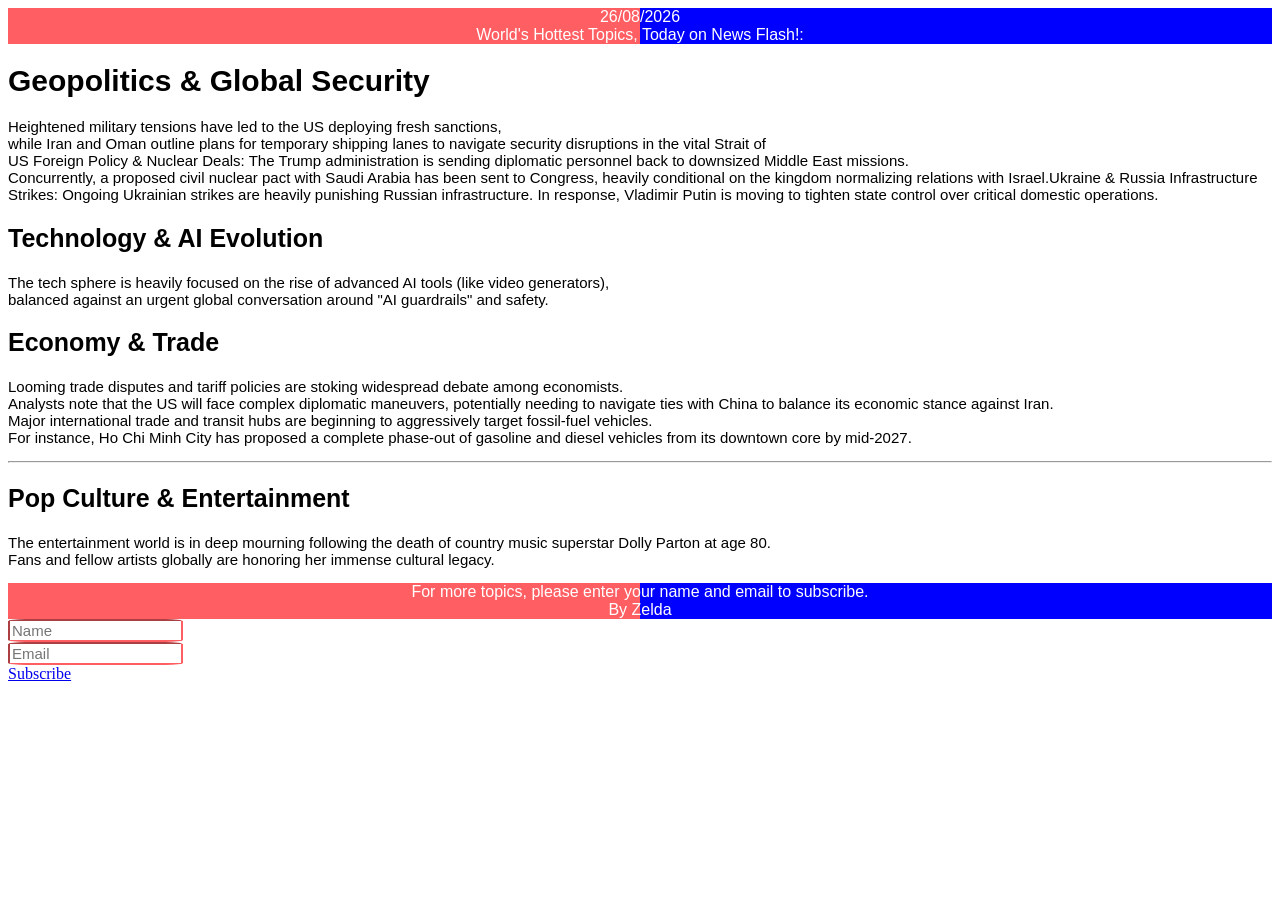
==== index.html @ f1a38e58 "Add files via upload" ====
<!DOCTYPE html>
<html lang="en">
<head>
    <meta charset="UTF-8">
    <meta name="viewport" content="width=device-width, initial-scale=1.0">
    <title>Zelda's News Flash</title>
     <link rel="stylesheet" href="index.css">
</head>
<header>26/08/2026</header>
<header>World's Hottest Topics, Today on News Flash!:</header>
<h1> Geopolitics & Global Security</h1>
<p>
 Heightened military tensions have led to the US deploying fresh sanctions,<br>
while Iran and Oman outline plans for temporary shipping lanes to navigate security disruptions in the vital Strait of <br>
US Foreign Policy & Nuclear Deals: The Trump administration is sending diplomatic personnel back to downsized Middle East missions. <br>
Concurrently, a proposed civil nuclear pact with Saudi Arabia has been sent to Congress, heavily conditional on the kingdom normalizing relations with Israel.Ukraine & Russia Infrastructure Strikes: Ongoing Ukrainian strikes are heavily punishing Russian infrastructure. In response, Vladimir Putin is moving to tighten state control over critical domestic operations.
</p>
<h2>Technology & AI Evolution</h2>
<p>
    The tech sphere is heavily focused on the rise of advanced AI tools (like video generators),<br>
    balanced against an urgent global conversation around "AI guardrails" and safety.
<h2>Economy & Trade</h2>
<p>
    Looming trade disputes and tariff policies are stoking widespread debate among economists. <br>
    Analysts note that the US will face complex diplomatic maneuvers, potentially needing to navigate ties with China to balance its economic stance against Iran. <br>
    Major international trade and transit hubs are beginning to aggressively target fossil-fuel vehicles. <br>
    For instance, Ho Chi Minh City has proposed a complete phase-out of gasoline and diesel vehicles from its downtown core by mid-2027. <br>
<hr>
<h2>Pop Culture & Entertainment</h2>
<p>The entertainment world is in deep mourning following the death of country music superstar Dolly Parton at age 80. <br> 
    Fans and fellow artists globally are honoring her immense cultural legacy.</p>
<footer>For more topics, please enter your name and email to subscribe.</footer>
<footer>By Zelda</footer>
<input type="text" placeholder="Name"><br>
<input type="text" placeholder="Email"><br>
<a href="subscribe.html">Subscribe</a>
</body>
---- index.css ----
header{
   background: linear-gradient(to right, #ff5e62 50%, blue 50%);
   color: white;
   text-align: center;
   font-family: 'Segoe UI', Tahoma, Geneva, Verdana, sans-serif;
}
h1{
   font-family: 'Gill Sans', 'Gill Sans MT', Calibri, 'Trebuchet MS', sans-serif;
   font-size: 30px;
}
h2{
   font-family: 'Gill Sans', 'Gill Sans MT', Calibri, 'Trebuchet MS', sans-serif;
   font-size: 25px;
}
footer{
    background: linear-gradient(to right, #ff5e62 50%, blue 50%);
   color: white;
   text-align: center;
   font-family: 'Segoe UI', Tahoma, Geneva, Verdana, sans-serif;
}
input{
   border-radius: 10%;
   border-color: #ff5e62;
   font-family: 'Gill Sans', 'Gill Sans MT', Calibri, 'Trebuchet MS', sans-serif;
   font-size: 15px;
}
button{
   border-radius: 10%;
   border-color: blue;
   font-family: 'Gill Sans', 'Gill Sans MT', Calibri, 'Trebuchet MS', sans-serif;
   font-size: 15px;
}
p{
   font-family: 'Lucida Sans', 'Lucida Sans Regular', 'Lucida Grande', 'Lucida Sans Unicode', Geneva, Verdana, sans-serif;
   font-size: 15px;
}
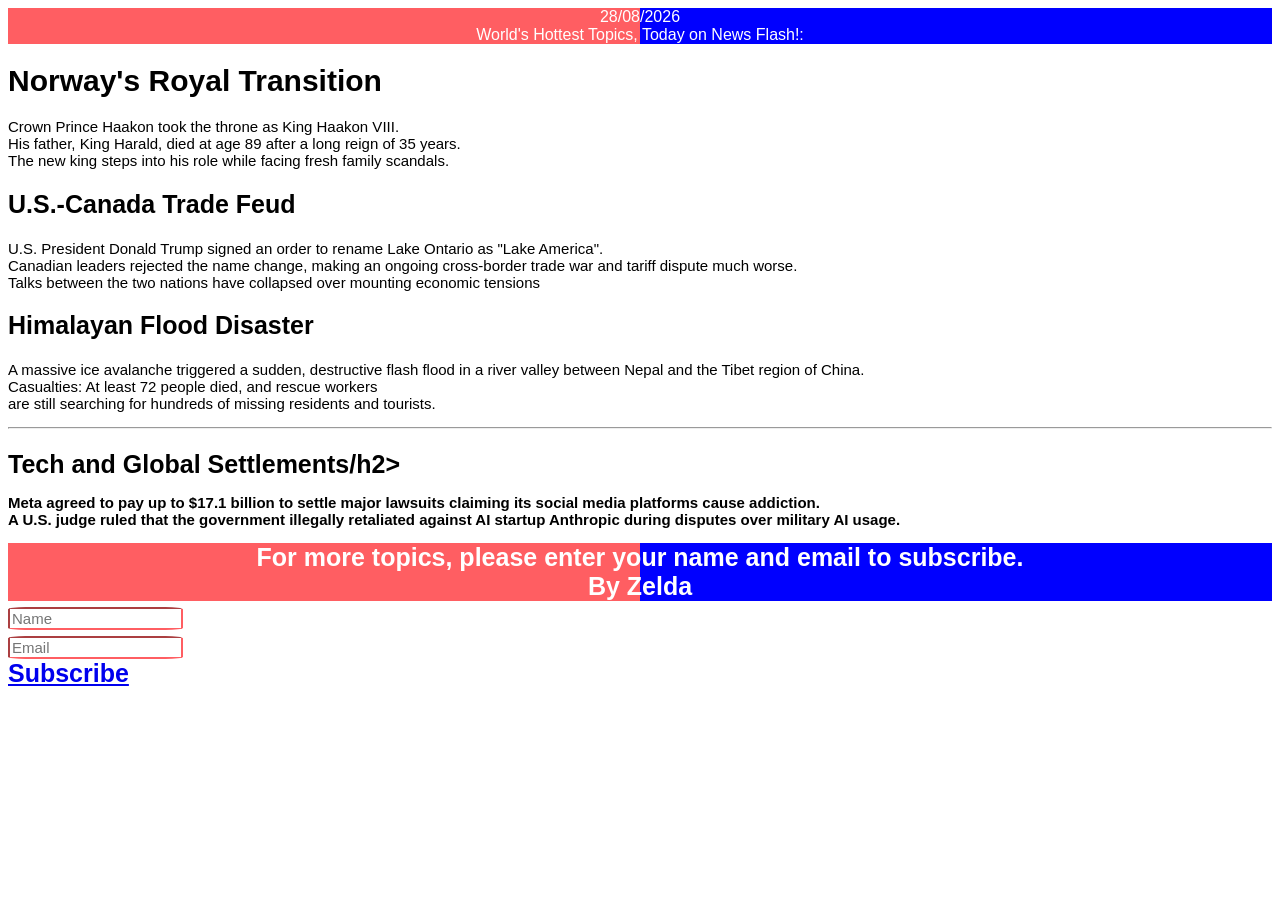
==== commit 161dc2ab: "Revise news articles and headers in index.html Updated news content and dates in index.html." ====
--- a/index.html
+++ b/index.html
@@ -6,32 +6,31 @@
     <title>Zelda's News Flash</title>
      <link rel="stylesheet" href="index.css">
 </head>
-<header>26/08/2026</header>
+<header>28/08/2026</header>
 <header>World's Hottest Topics, Today on News Flash!:</header>
-<h1> Geopolitics & Global Security</h1>
+<h1> Norway's Royal Transition</h1>
 <p>
- Heightened military tensions have led to the US deploying fresh sanctions,<br>
-while Iran and Oman outline plans for temporary shipping lanes to navigate security disruptions in the vital Strait of <br>
-US Foreign Policy & Nuclear Deals: The Trump administration is sending diplomatic personnel back to downsized Middle East missions. <br>
-Concurrently, a proposed civil nuclear pact with Saudi Arabia has been sent to Congress, heavily conditional on the kingdom normalizing relations with Israel.Ukraine & Russia Infrastructure Strikes: Ongoing Ukrainian strikes are heavily punishing Russian infrastructure. In response, Vladimir Putin is moving to tighten state control over critical domestic operations.
+Crown Prince Haakon took the throne as King Haakon VIII. <br>
+His father, King Harald, died at age 89 after a long reign of 35 years. <br>
+The new king steps into his role while facing fresh family scandals.
 </p>
-<h2>Technology & AI Evolution</h2>
+<h2>U.S.-Canada Trade Feud</h2>
 <p>
-    The tech sphere is heavily focused on the rise of advanced AI tools (like video generators),<br>
-    balanced against an urgent global conversation around "AI guardrails" and safety.
-<h2>Economy & Trade</h2>
+U.S. President Donald Trump signed an order to rename Lake Ontario as "Lake America".<br>
+Canadian leaders rejected the name change, making an ongoing cross-border trade war and tariff dispute much worse. <br>
+Talks between the two nations have collapsed over mounting economic tensions
+<h2>Himalayan Flood Disaster</h2>
 <p>
-    Looming trade disputes and tariff policies are stoking widespread debate among economists. <br>
-    Analysts note that the US will face complex diplomatic maneuvers, potentially needing to navigate ties with China to balance its economic stance against Iran. <br>
-    Major international trade and transit hubs are beginning to aggressively target fossil-fuel vehicles. <br>
-    For instance, Ho Chi Minh City has proposed a complete phase-out of gasoline and diesel vehicles from its downtown core by mid-2027. <br>
+    A massive ice avalanche triggered a sudden, destructive flash flood in a river valley between Nepal and the Tibet region of China.<br>
+    Casualties: At least 72 people died, and rescue workers <br>
+    are still searching for hundreds of missing residents and tourists.
 <hr>
-<h2>Pop Culture & Entertainment</h2>
-<p>The entertainment world is in deep mourning following the death of country music superstar Dolly Parton at age 80. <br> 
-    Fans and fellow artists globally are honoring her immense cultural legacy.</p>
+<h2>Tech and Global Settlements/h2>
+<p>Meta agreed to pay up to $17.1 billion to settle major lawsuits claiming its social media platforms cause addiction. <br> 
+     A U.S. judge ruled that the government illegally retaliated against AI startup Anthropic during disputes over military AI usage. <br> </p>
 <footer>For more topics, please enter your name and email to subscribe.</footer>
 <footer>By Zelda</footer>
 <input type="text" placeholder="Name"><br>
 <input type="text" placeholder="Email"><br>
 <a href="subscribe.html">Subscribe</a>
-</body>+</body>
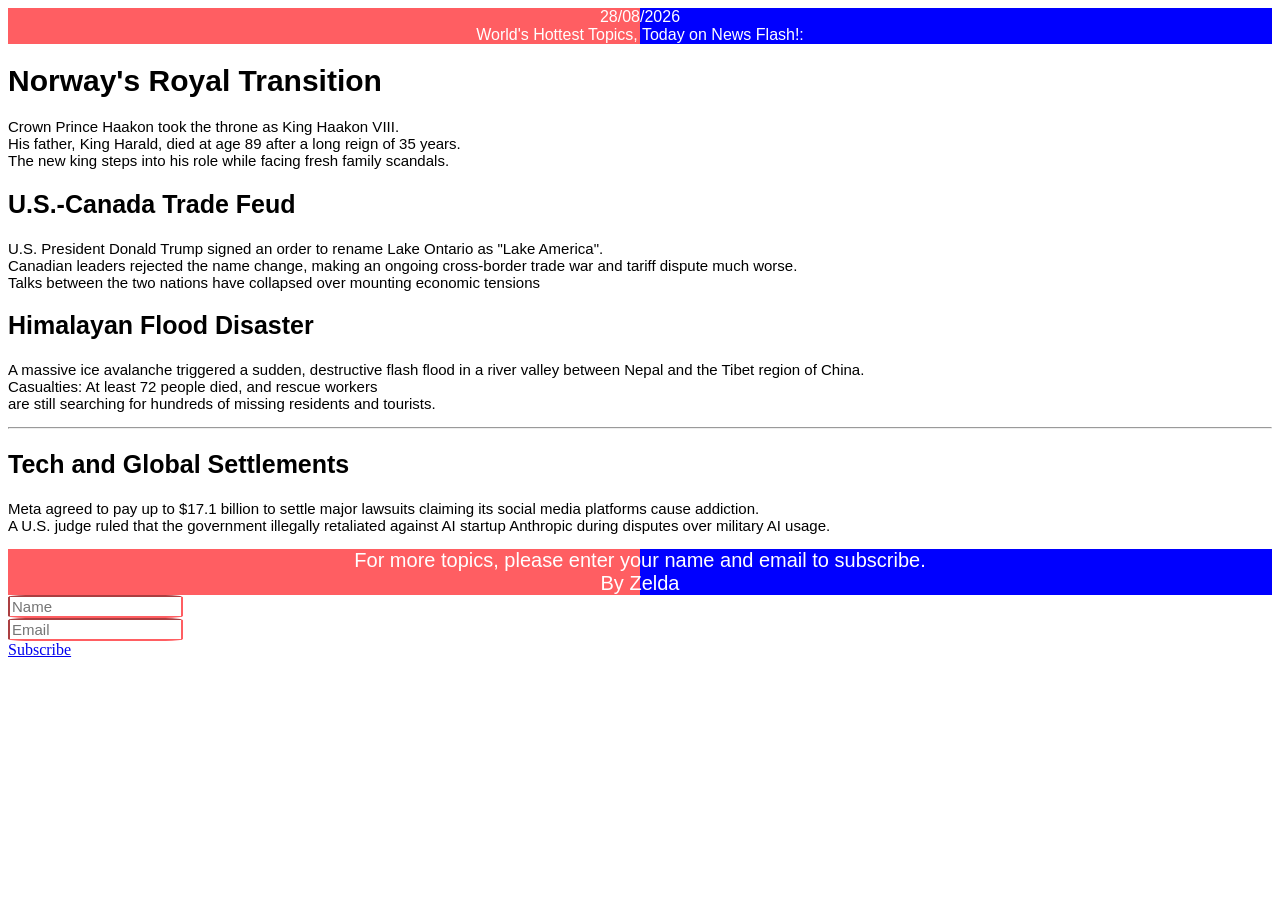
==== commit c7d24d1c: "Update index.html" ====
--- a/index.html
+++ b/index.html
@@ -25,7 +25,7 @@
     Casualties: At least 72 people died, and rescue workers <br>
     are still searching for hundreds of missing residents and tourists.
 <hr>
-<h2>Tech and Global Settlements/h2>
+<h2>Tech and Global Settlements</h2>
 <p>Meta agreed to pay up to $17.1 billion to settle major lawsuits claiming its social media platforms cause addiction. <br> 
      A U.S. judge ruled that the government illegally retaliated against AI startup Anthropic during disputes over military AI usage. <br> </p>
 <footer>For more topics, please enter your name and email to subscribe.</footer>
--- a/index.css
+++ b/index.css
@@ -17,6 +17,7 @@
    color: white;
    text-align: center;
    font-family: 'Segoe UI', Tahoma, Geneva, Verdana, sans-serif;
+   font-size: 20px;
 }
 input{
    border-radius: 10%;
@@ -33,4 +34,4 @@
 p{
    font-family: 'Lucida Sans', 'Lucida Sans Regular', 'Lucida Grande', 'Lucida Sans Unicode', Geneva, Verdana, sans-serif;
    font-size: 15px;
-}+}
